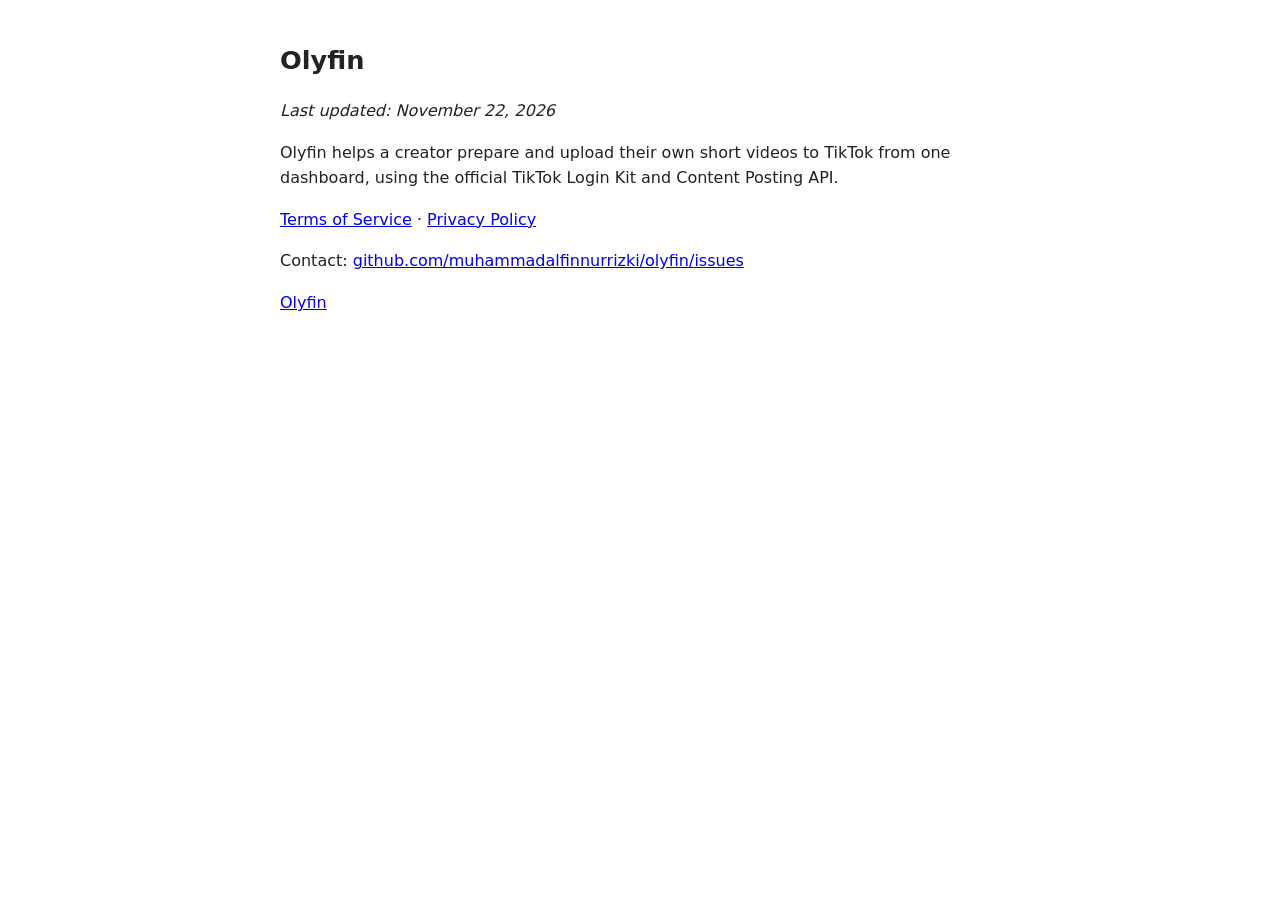
==== index.html @ f36ea022 "Add Olyfin landing, Terms of Service and Privacy Policy pages Co-Authored-By: Claude Opus 5.5 <norep" ====
<!doctype html><html lang="en"><head><meta charset="utf-8"><meta name="viewport" content="width=device-width,initial-scale=1">
<title>Olyfin - Olyfin</title><style>body{font-family:system-ui,sans-serif;max-width:720px;margin:40px auto;padding:0 16px;line-height:1.6;color:#222;background:#fff}h1{font-size:1.6em}</style></head><body>
<h1>Olyfin</h1><p><em>Last updated: November 22, 2026</em></p>
<p>Olyfin helps a creator prepare and upload their own short videos to TikTok from one dashboard, using the official TikTok Login Kit and Content Posting API.</p><p><a href="terms.html">Terms of Service</a> · <a href="privacy.html">Privacy Policy</a></p>
<p>Contact: <a href="https://github.com/muhammadalfinnurrizki/olyfin/issues">github.com/muhammadalfinnurrizki/olyfin/issues</a></p><p><a href="index.html">Olyfin</a></p></body></html>
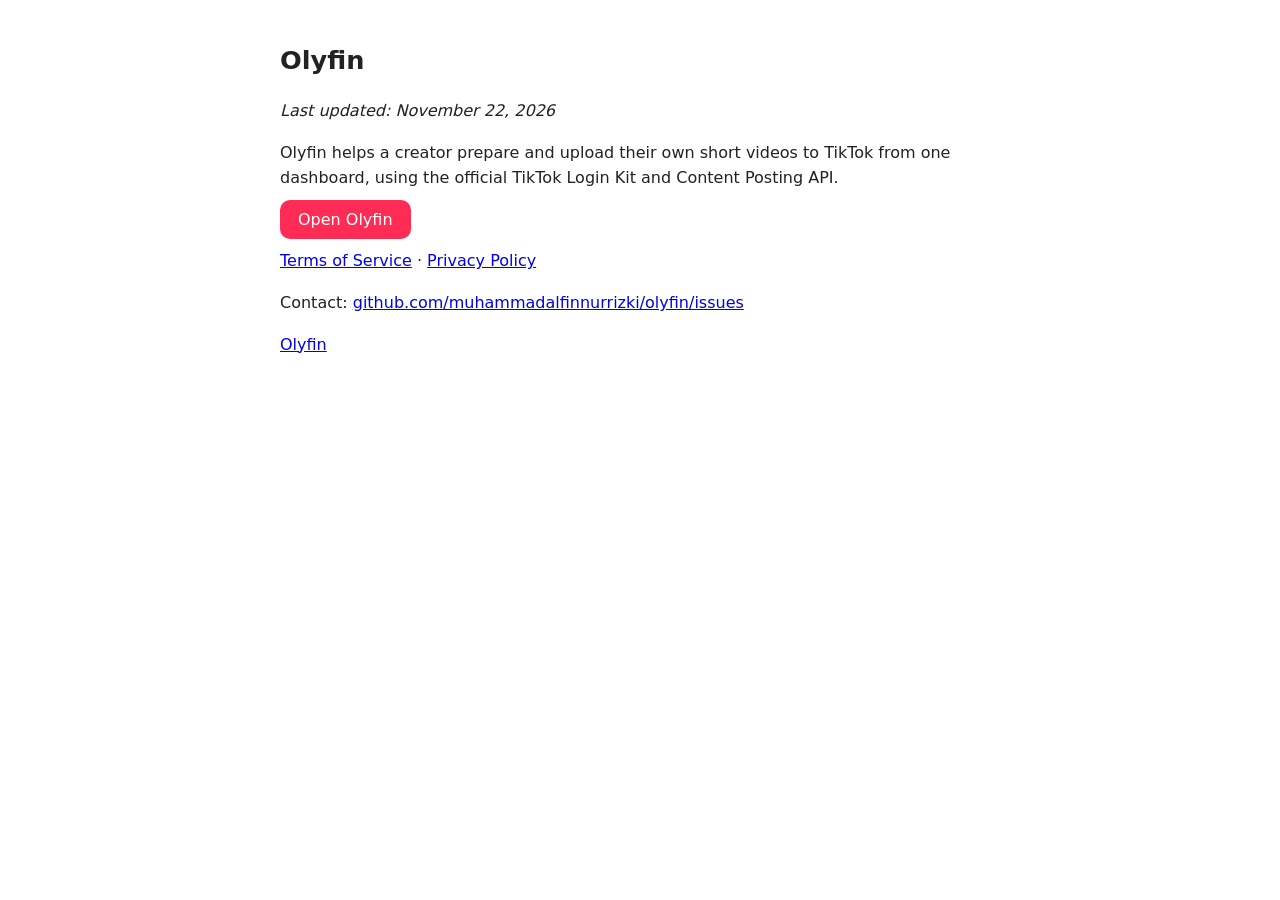
==== commit 21915057: "Update API endpoint" ====
--- a/index.html
+++ b/index.html
@@ -1,5 +1,5 @@
 <!doctype html><html lang="en"><head><meta charset="utf-8"><meta name="viewport" content="width=device-width,initial-scale=1">
 <title>Olyfin - Olyfin</title><style>body{font-family:system-ui,sans-serif;max-width:720px;margin:40px auto;padding:0 16px;line-height:1.6;color:#222;background:#fff}h1{font-size:1.6em}</style></head><body>
 <h1>Olyfin</h1><p><em>Last updated: November 22, 2026</em></p>
-<p>Olyfin helps a creator prepare and upload their own short videos to TikTok from one dashboard, using the official TikTok Login Kit and Content Posting API.</p><p><a href="terms.html">Terms of Service</a> · <a href="privacy.html">Privacy Policy</a></p>
+<p>Olyfin helps a creator prepare and upload their own short videos to TikTok from one dashboard, using the official TikTok Login Kit and Content Posting API.</p><p><a class="btn" href="app/" style="background:#fe2c55;color:#fff;padding:10px 18px;border-radius:10px;text-decoration:none">Open Olyfin</a></p><p><a href="terms.html">Terms of Service</a> · <a href="privacy.html">Privacy Policy</a></p>
 <p>Contact: <a href="https://github.com/muhammadalfinnurrizki/olyfin/issues">github.com/muhammadalfinnurrizki/olyfin/issues</a></p><p><a href="index.html">Olyfin</a></p></body></html>
